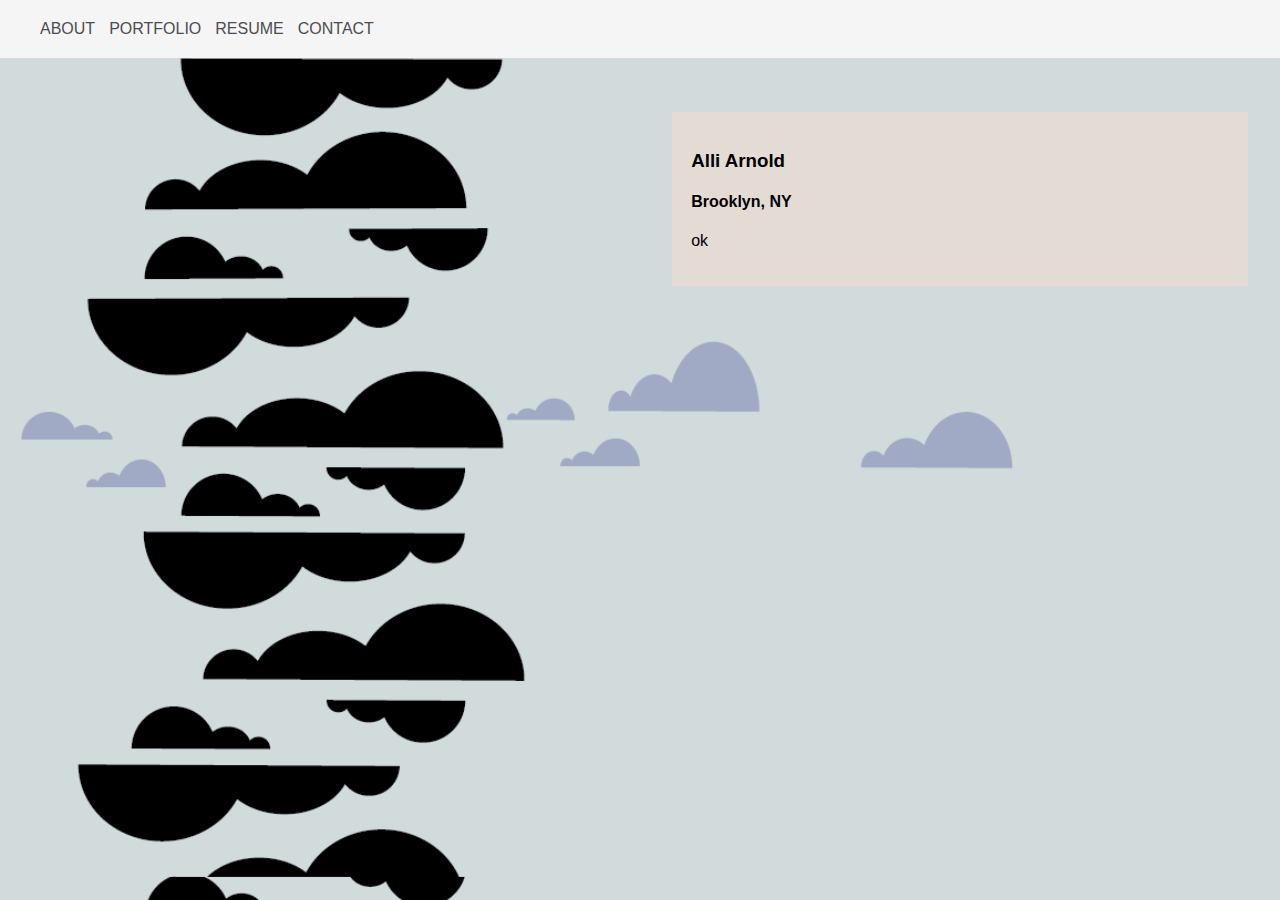
==== index.html @ 830f9111 "nav bar + homepage" ====
<!DOCTYPE html>
<head>
    <meta charset="utf-8">
    <!-- add viewport for general responsive design environment -->
    <meta name="viewport" content="width=device-width, initial-scale=1.0">
    <title>Alli Greentree</title>
      <!-- multi font call - select fonts and copy code block at fonts.google.com -->
    <link rel="preconnect" href="https://fonts.googleapis.com"> 
    <link rel="preconnect" href="https://fonts.gstatic.com" crossorigin>
    <link href="https://fonts.googleapis.com/css2?family=Comfortaa:wght@300;600&family=Permanent+Marker&family=Roboto+Mono:wght@300;400&family=Source+Sans+Pro:ital,wght@0,300;0,400;1,300;1,400&display=swap" rel="stylesheet">
    <link rel="preconnect" href="https://fonts.googleapis.com">
    <link rel="preconnect" href="https://fonts.gstatic.com" crossorigin>
    <link href="https://fonts.googleapis.com/css2?family=Karla&family=Quicksand:wght@300&family=Sacramento&display=swap" rel="stylesheet">
    <link rel="stylesheet" href="./style.css">
  </head>
  <body>
    <nav>
        <ul>
            <li>
                <a href="index.html" class="act">ABOUT</a>
            </li>
            <li>
                <a href="#">PORTFOLIO</a> <!-- DROP DOWN ART & DATA-->
            </li>
            <li>
                <a href="#">RESUME</a>
            </li>
            <li>
                <a href="#">CONTACT</a>
            </li>
        </ul>
    </nav>
    <section id="about">
        <div class="text">
            <h3>Alli Arnold</h3>
            <h4>Brooklyn, NY</h4>
            <p>ok</p>
        </div>
    </section>
    <script src="./main.js" type="module"></script>
  </body>
</html>
---- style.css ----
body {
    background-image: url("images/CloudHoriz.png");
    background-color: #ffff;
    height: 100%;
    background-repeat: repeat;
    background-size: cover;
    margin: 0%;
}

nav {
    background-color: whitesmoke;
    width: 100%;
    position: fixed;
    margin-top: -16px;
    top:0;
}

nav, nav li {
    display: inline;
    float: left;
    font-family: sans-serif;
    display: block;
    text-align: center;
    padding: 10px 14px 10px 0px;
}

nav li a {
    text-decoration: none;
    color:#4b4c52;
}

nav li > a:hover {
    color: red;
  }

nav > li > a.active {
    color: green;
}

section#about {
    display: grid;
    margin-top: 5em;
    grid-template-columns: 50% 50%;
}
section#about > .text {
    grid-column: 2/2;
    background-color: rgb(247,220,208, .5);
    margin: 5%;
}

div.text {
    padding: 3%;
    font-family: sans-serif;
}
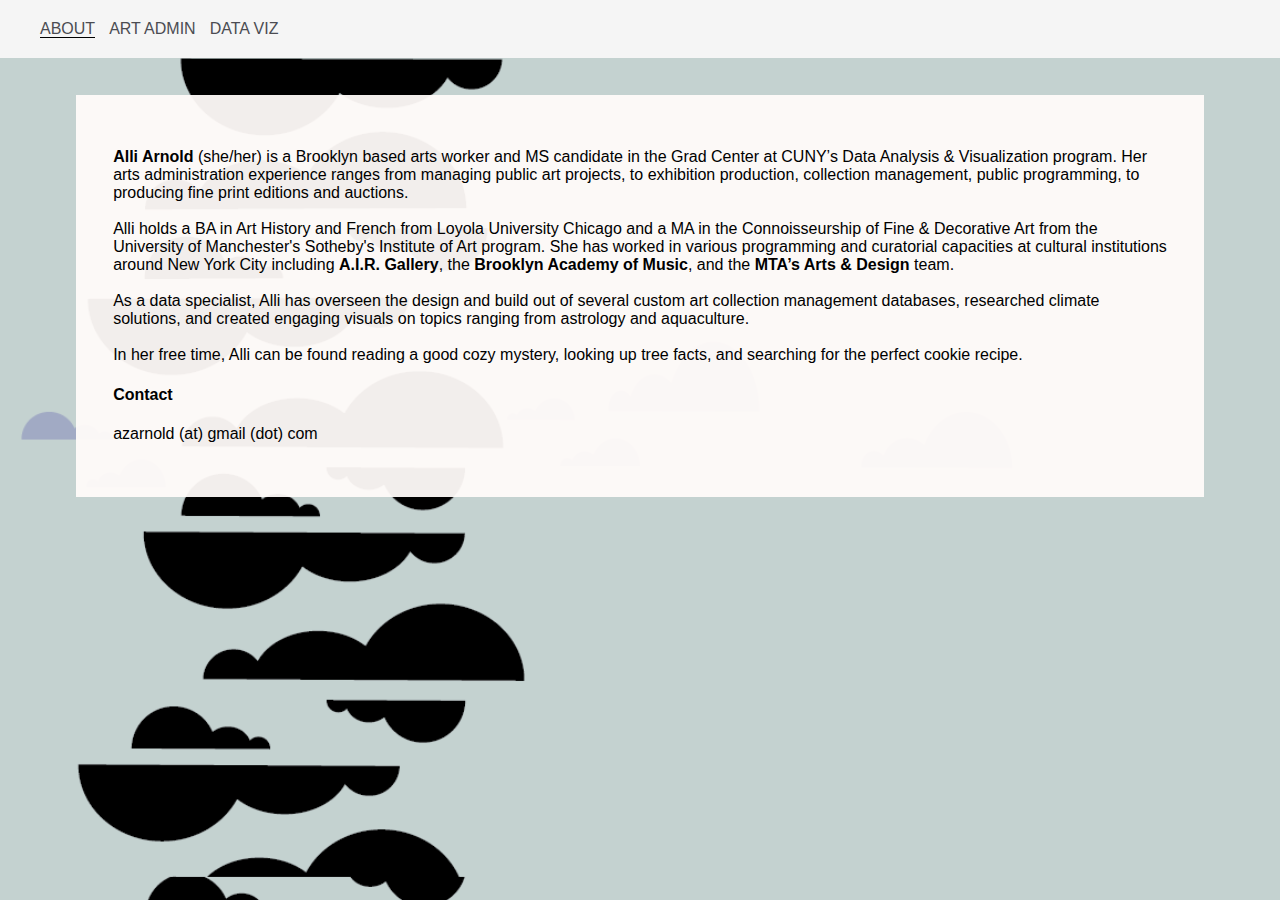
==== commit 57c15546: "updating website" ====
--- a/index.html
+++ b/index.html
@@ -13,30 +13,26 @@
     <link href="https://fonts.googleapis.com/css2?family=Karla&family=Quicksand:wght@300&family=Sacramento&display=swap" rel="stylesheet">
     <link rel="stylesheet" href="./style.css">
   </head>
-  <body>
+  <body id="index">
     <nav>
         <ul>
             <li>
-                <a href="index.html" class="act">ABOUT</a>
+                <a href="index.html" class="nav-link-wrapper active-nav-link">ABOUT</a>
             </li>
             <li>
-                <a href="#">PORTFOLIO</a> <!-- DROP DOWN ART & DATA-->
+                <a href="artprojects.html" class="nav-link-wrapper">ART ADMIN</a> <!-- DROP DOWN ART & DATA-->
             </li>
             <li>
-                <a href="#">RESUME</a>
-            </li>
-            <li>
-                <a href="#">CONTACT</a>
+                <a href="data.html" class="nav-link-wrapper">DATA VIZ</a>
             </li>
         </ul>
     </nav>
     <section id="about">
         <div class="text">
-            <h3>Alli Arnold</h3>
-            <h4>Brooklyn, NY</h4>
-            <p>ok</p>
+            <p><b>Alli Arnold</b> (she/her) is a Brooklyn based arts worker and MS candidate in the Grad Center at CUNY’s Data Analysis & Visualization program. Her arts administration experience ranges from managing public art projects, to exhibition production, collection management, public programming, to producing fine print editions and auctions.<br><br>Alli holds a BA in Art History and French from Loyola University Chicago and a MA in the Connoisseurship of Fine & Decorative Art from the University of Manchester's Sotheby's Institute of Art program. She has worked in various programming and curatorial capacities at cultural institutions around New York City including <b>A.I.R. Gallery</b>, the <b>Brooklyn Academy of Music</b>, and the <b>MTA’s Arts & Design</b> team.<br><br>As a data specialist, Alli has overseen the design and build out of several custom art collection management databases, researched climate solutions, and created engaging visuals on topics ranging from astrology and aquaculture.<br><br>In her free time, Alli can be found reading a good cozy mystery, looking up tree facts, and searching for the perfect cookie recipe.</p>
+            <h4>Contact</h4>
+            <p>azarnold (at) gmail (dot) com</p>
         </div>
     </section>
-    <script src="./main.js" type="module"></script>
   </body>
 </html>--- a/style.css
+++ b/style.css
@@ -1,11 +1,15 @@
 body {
-    background-image: url("images/CloudHoriz.png");
-    background-color: #ffff;
+    background-color: #c5d6d1;
     height: 100%;
     background-repeat: repeat;
     background-size: cover;
     margin: 0%;
 }
+
+body#index {
+    background-image: url("images/CloudHoriz.png");
+}
+/*nav styles */
 
 nav {
     background-color: whitesmoke;
@@ -33,18 +37,33 @@
     color: red;
   }
 
-nav > li > a.active {
-    color: green;
+.nav-link-wrapper {
+    border-bottom: 1px transparent;
+    transition: border-bottom 0.5s;
+}
+
+.nav-link-wrapper a {
+    color: #4b4c52;
+    text-decoration: none;
+    transition: color 0.5s;
+}
+
+.active-nav-link {
+    border-bottom: 1px solid black;
+}
+
+.active-nav-link a {
+    color: red important;
 }
 
 section#about {
     display: grid;
-    margin-top: 5em;
-    grid-template-columns: 50% 50%;
+    margin-top: 2em;
+    grid-template-columns: 1% 98% 1%;
 }
 section#about > .text {
     grid-column: 2/2;
-    background-color: rgb(247,220,208, .5);
+    background-color: rgba(255, 251, 249, 0.95);
     margin: 5%;
 }
 
@@ -52,3 +71,74 @@
     padding: 3%;
     font-family: sans-serif;
 }
+
+section#dataviz {
+    display: grid;
+    margin-top: 2em;
+    grid-template-columns: 1% 98% 1%;
+}
+section#dataviz > .text {
+    grid-column: 2/3;
+    background-color: rgba(255, 251, 249, 0.95);
+    margin: 5%;
+}
+
+section#artprojs {
+    display: grid;
+    margin-top: 2em;
+    grid-template-columns: 1% 98% 1%;
+}
+section#artprojs > .text {
+    grid-column: 2/3;
+    background-color: rgba(255, 251, 249, 0.95);
+    margin: 5%;
+}
+
+/* Portfolio styles */
+
+.portfolio-items-wrapper {
+    display: grid;
+    grid-template-columns: 1fr 1fr 1fr;
+}
+
+.portfolio-item-wrapper {
+    position: relative;
+}
+
+.portfolio-img-background {
+    height: 350px;
+    width: 100%;
+    background-size: cover;
+    background-position: center;
+    background-repeat: no-repeat;
+}
+
+.img-text-wrapper {
+    position: absolute;
+    top: 0;
+    display: flex;
+    flex-direction: column;
+    justify-content: center;
+    align-items: center;
+    height: 100%;
+    text-align: center;
+    padding-left: 50px;
+    padding-right: 50px;
+}   
+
+.img-text-wrapper .subtitle {
+    transition: 1s;
+    font-weight: 600;
+    color: transparent;
+}
+
+.img-text-wrapper:hover .subtitle {
+    font-weight: 600;
+    color: white;
+    background-color: black;
+}
+
+.img-darken {
+    transition: 1s; 
+    filter: brightness(20%);
+}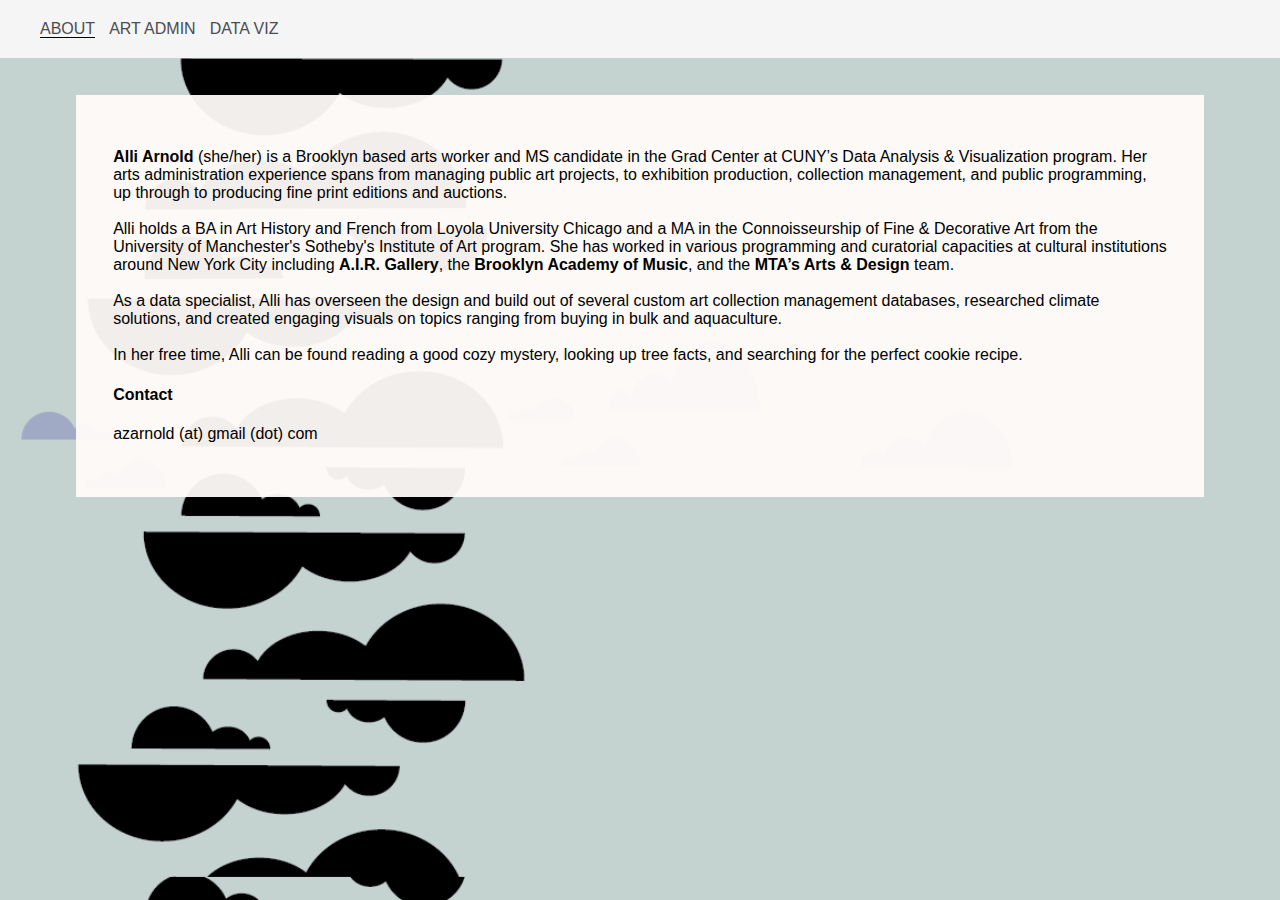
==== commit c82b454a: "minor text edits" ====
--- a/index.html
+++ b/index.html
@@ -29,7 +29,7 @@
     </nav>
     <section id="about">
         <div class="text">
-            <p><b>Alli Arnold</b> (she/her) is a Brooklyn based arts worker and MS candidate in the Grad Center at CUNY’s Data Analysis & Visualization program. Her arts administration experience ranges from managing public art projects, to exhibition production, collection management, public programming, to producing fine print editions and auctions.<br><br>Alli holds a BA in Art History and French from Loyola University Chicago and a MA in the Connoisseurship of Fine & Decorative Art from the University of Manchester's Sotheby's Institute of Art program. She has worked in various programming and curatorial capacities at cultural institutions around New York City including <b>A.I.R. Gallery</b>, the <b>Brooklyn Academy of Music</b>, and the <b>MTA’s Arts & Design</b> team.<br><br>As a data specialist, Alli has overseen the design and build out of several custom art collection management databases, researched climate solutions, and created engaging visuals on topics ranging from astrology and aquaculture.<br><br>In her free time, Alli can be found reading a good cozy mystery, looking up tree facts, and searching for the perfect cookie recipe.</p>
+            <p><b>Alli Arnold</b> (she/her) is a Brooklyn based arts worker and MS candidate in the Grad Center at CUNY’s Data Analysis & Visualization program. Her arts administration experience spans from managing public art projects, to exhibition production, collection management, and public programming, up through to producing fine print editions and auctions.<br><br>Alli holds a BA in Art History and French from Loyola University Chicago and a MA in the Connoisseurship of Fine & Decorative Art from the University of Manchester's Sotheby's Institute of Art program. She has worked in various programming and curatorial capacities at cultural institutions around New York City including <b>A.I.R. Gallery</b>, the <b>Brooklyn Academy of Music</b>, and the <b>MTA’s Arts & Design</b> team.<br><br>As a data specialist, Alli has overseen the design and build out of several custom art collection management databases, researched climate solutions, and created engaging visuals on topics ranging from buying in bulk and aquaculture.<br><br>In her free time, Alli can be found reading a good cozy mystery, looking up tree facts, and searching for the perfect cookie recipe.</p>
             <h4>Contact</h4>
             <p>azarnold (at) gmail (dot) com</p>
         </div>
--- a/style.css
+++ b/style.css
@@ -74,7 +74,7 @@
 
 section#dataviz {
     display: grid;
-    margin-top: 2em;
+    margin-top: 3em;
     grid-template-columns: 1% 98% 1%;
 }
 section#dataviz > .text {
@@ -83,9 +83,14 @@
     margin: 5%;
 }
 
+section#dataviz .text a{
+   text-decoration: none;
+   color: purple;
+}
+
 section#artprojs {
     display: grid;
-    margin-top: 2em;
+    margin-top: 3em;
     grid-template-columns: 1% 98% 1%;
 }
 section#artprojs > .text {
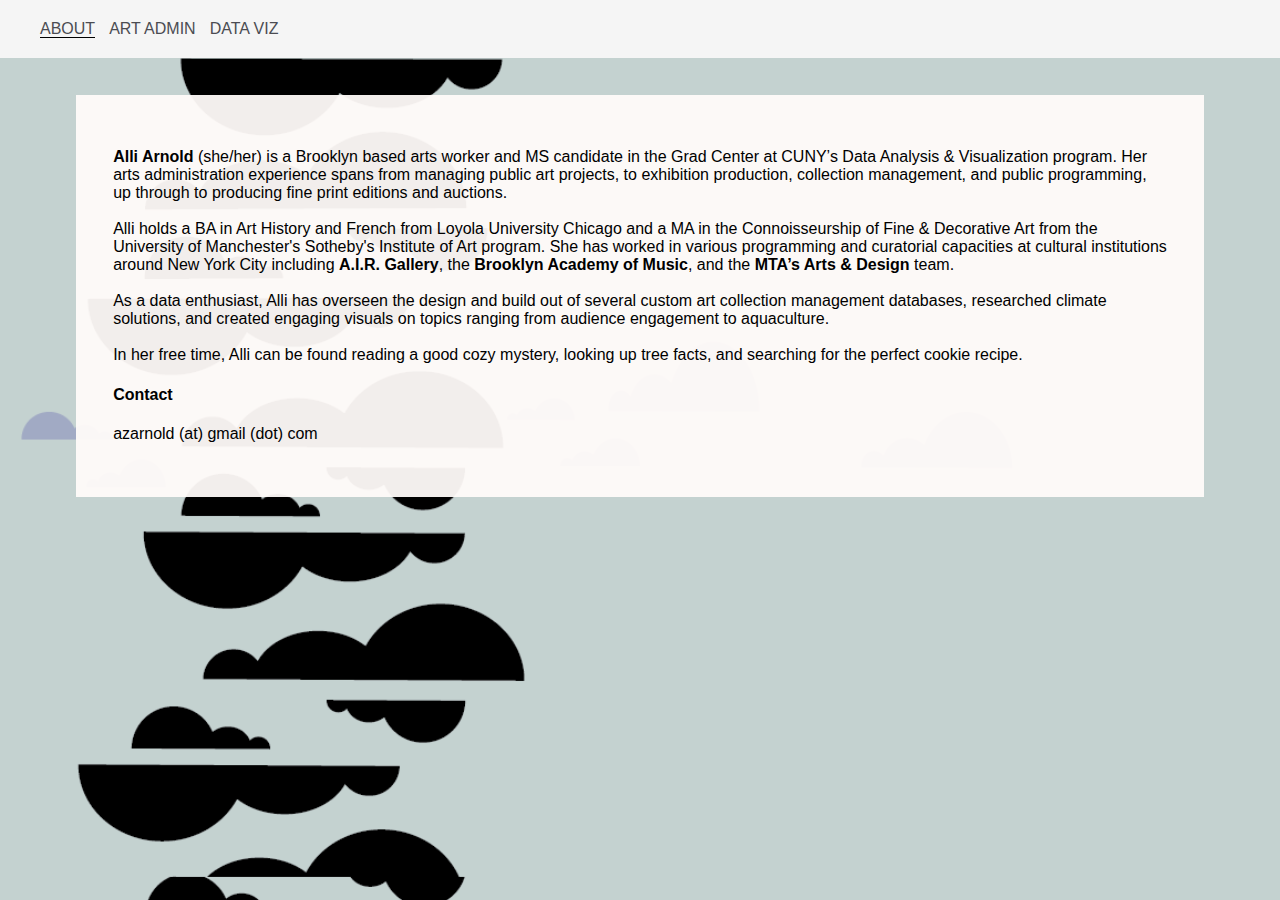
==== commit 4362b3da: "update index" ====
--- a/index.html
+++ b/index.html
@@ -29,7 +29,7 @@
     </nav>
     <section id="about">
         <div class="text">
-            <p><b>Alli Arnold</b> (she/her) is a Brooklyn based arts worker and MS candidate in the Grad Center at CUNY’s Data Analysis & Visualization program. Her arts administration experience spans from managing public art projects, to exhibition production, collection management, and public programming, up through to producing fine print editions and auctions.<br><br>Alli holds a BA in Art History and French from Loyola University Chicago and a MA in the Connoisseurship of Fine & Decorative Art from the University of Manchester's Sotheby's Institute of Art program. She has worked in various programming and curatorial capacities at cultural institutions around New York City including <b>A.I.R. Gallery</b>, the <b>Brooklyn Academy of Music</b>, and the <b>MTA’s Arts & Design</b> team.<br><br>As a data specialist, Alli has overseen the design and build out of several custom art collection management databases, researched climate solutions, and created engaging visuals on topics ranging from buying in bulk and aquaculture.<br><br>In her free time, Alli can be found reading a good cozy mystery, looking up tree facts, and searching for the perfect cookie recipe.</p>
+            <p><b>Alli Arnold</b> (she/her) is a Brooklyn based arts worker and MS candidate in the Grad Center at CUNY’s Data Analysis & Visualization program. Her arts administration experience spans from managing public art projects, to exhibition production, collection management, and public programming, up through to producing fine print editions and auctions.<br><br>Alli holds a BA in Art History and French from Loyola University Chicago and a MA in the Connoisseurship of Fine & Decorative Art from the University of Manchester's Sotheby's Institute of Art program. She has worked in various programming and curatorial capacities at cultural institutions around New York City including <b>A.I.R. Gallery</b>, the <b>Brooklyn Academy of Music</b>, and the <b>MTA’s Arts & Design</b> team.<br><br>As a data enthusiast, Alli has overseen the design and build out of several custom art collection management databases, researched climate solutions, and created engaging visuals on topics ranging from audience engagement to aquaculture.<br><br>In her free time, Alli can be found reading a good cozy mystery, looking up tree facts, and searching for the perfect cookie recipe.</p>
             <h4>Contact</h4>
             <p>azarnold (at) gmail (dot) com</p>
         </div>
--- a/style.css
+++ b/style.css
@@ -7,6 +7,10 @@
 }
 
 body#index {
+    background-image: url("images/CloudHoriz.png");
+}
+
+body#data {
     background-image: url("images/CloudHoriz.png");
 }
 /*nav styles */
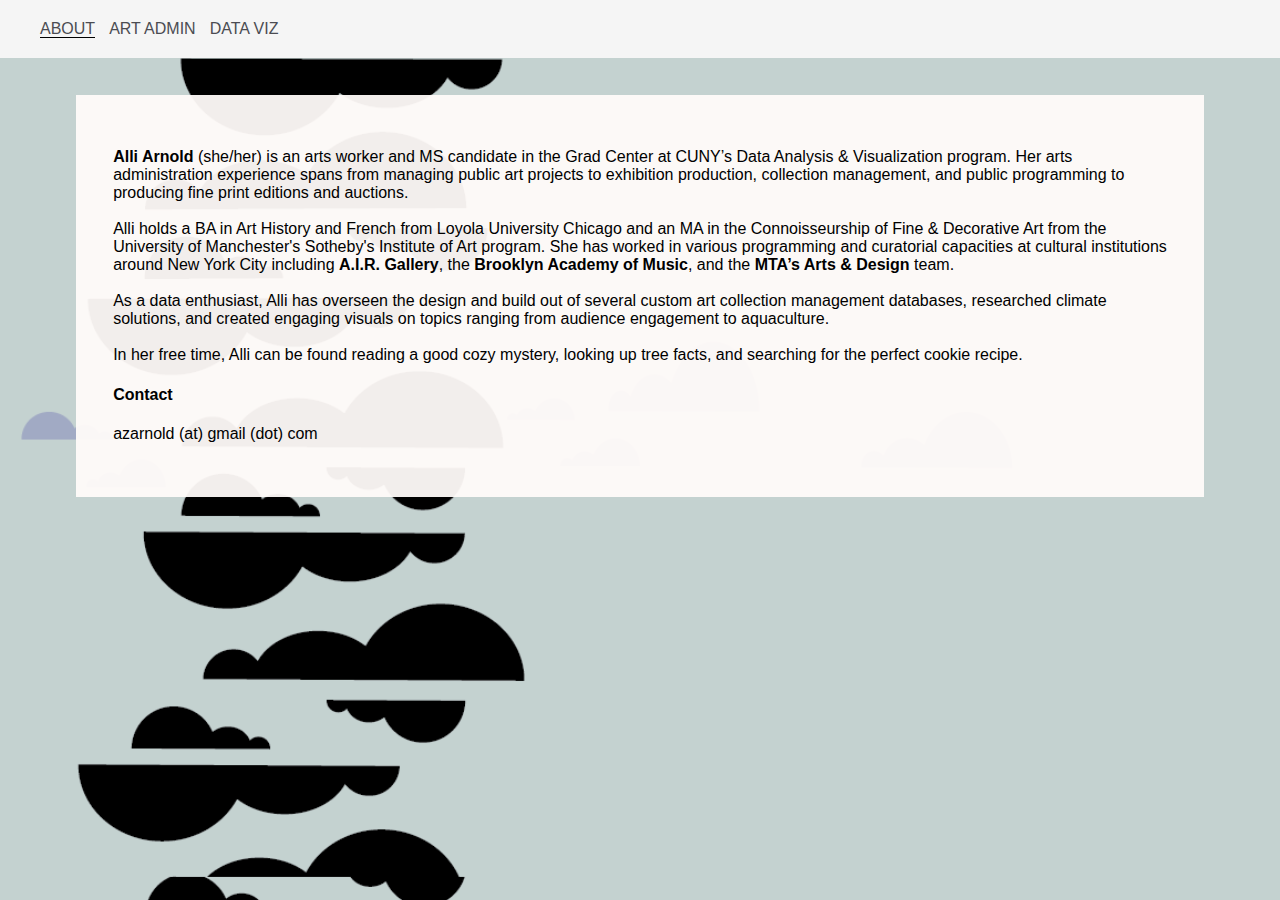
==== commit 5ba38574: "Update index.html" ====
--- a/index.html
+++ b/index.html
@@ -29,10 +29,10 @@
     </nav>
     <section id="about">
         <div class="text">
-            <p><b>Alli Arnold</b> (she/her) is a Brooklyn based arts worker and MS candidate in the Grad Center at CUNY’s Data Analysis & Visualization program. Her arts administration experience spans from managing public art projects, to exhibition production, collection management, and public programming, up through to producing fine print editions and auctions.<br><br>Alli holds a BA in Art History and French from Loyola University Chicago and a MA in the Connoisseurship of Fine & Decorative Art from the University of Manchester's Sotheby's Institute of Art program. She has worked in various programming and curatorial capacities at cultural institutions around New York City including <b>A.I.R. Gallery</b>, the <b>Brooklyn Academy of Music</b>, and the <b>MTA’s Arts & Design</b> team.<br><br>As a data enthusiast, Alli has overseen the design and build out of several custom art collection management databases, researched climate solutions, and created engaging visuals on topics ranging from audience engagement to aquaculture.<br><br>In her free time, Alli can be found reading a good cozy mystery, looking up tree facts, and searching for the perfect cookie recipe.</p>
+            <p><b>Alli Arnold</b> (she/her) is an arts worker and MS candidate in the Grad Center at CUNY’s Data Analysis & Visualization program. Her arts administration experience spans from managing public art projects to exhibition production, collection management, and public programming to producing fine print editions and auctions.<br><br>Alli holds a BA in Art History and French from Loyola University Chicago and an MA in the Connoisseurship of Fine & Decorative Art from the University of Manchester's Sotheby's Institute of Art program. She has worked in various programming and curatorial capacities at cultural institutions around New York City including <b>A.I.R. Gallery</b>, the <b>Brooklyn Academy of Music</b>, and the <b>MTA’s Arts & Design</b> team.<br><br>As a data enthusiast, Alli has overseen the design and build out of several custom art collection management databases, researched climate solutions, and created engaging visuals on topics ranging from audience engagement to aquaculture.<br><br>In her free time, Alli can be found reading a good cozy mystery, looking up tree facts, and searching for the perfect cookie recipe.</p>
             <h4>Contact</h4>
             <p>azarnold (at) gmail (dot) com</p>
         </div>
     </section>
   </body>
-</html>+</html>
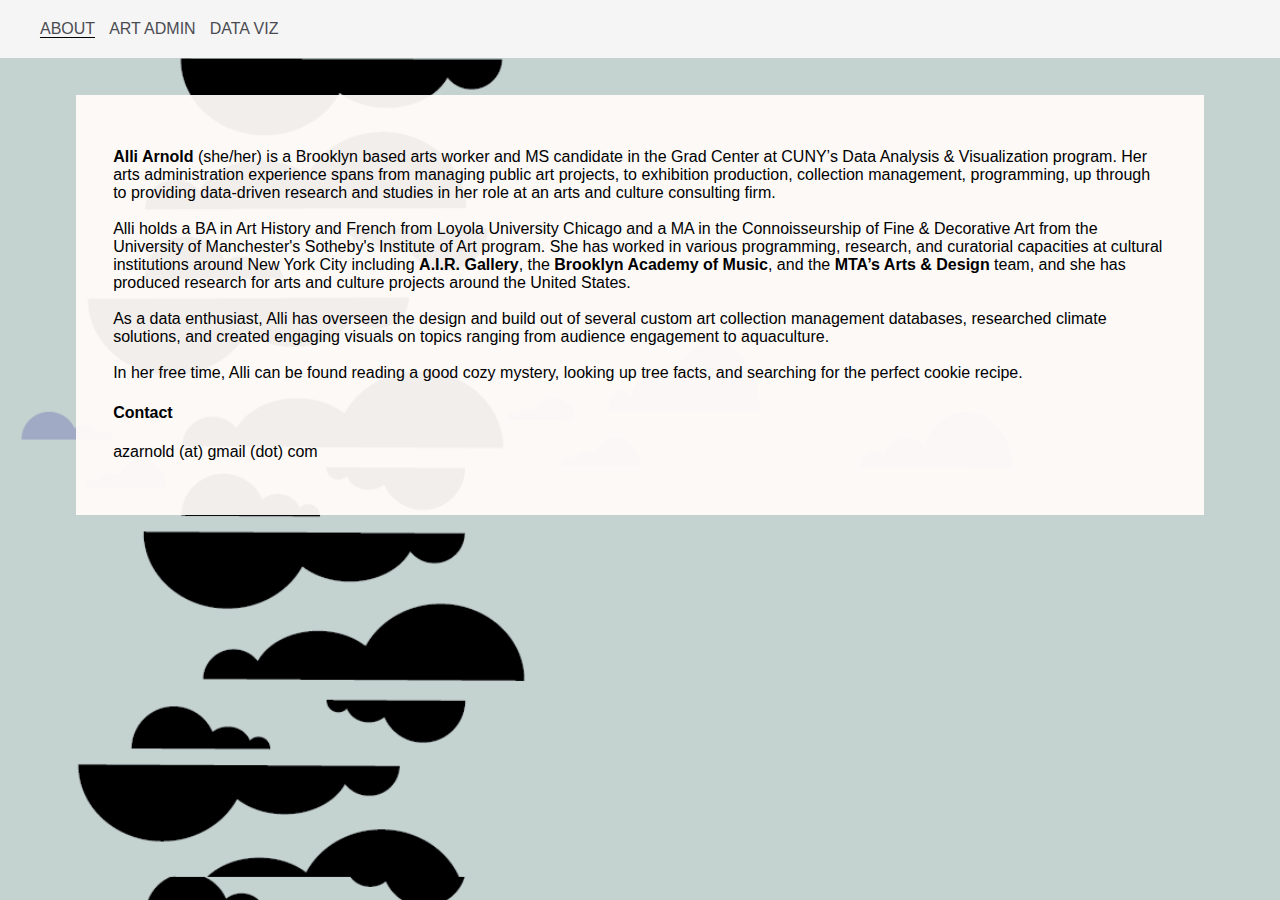
==== commit 0a1768f6: "updates!" ====
--- a/index.html
+++ b/index.html
@@ -29,10 +29,10 @@
     </nav>
     <section id="about">
         <div class="text">
-            <p><b>Alli Arnold</b> (she/her) is an arts worker and MS candidate in the Grad Center at CUNY’s Data Analysis & Visualization program. Her arts administration experience spans from managing public art projects to exhibition production, collection management, and public programming to producing fine print editions and auctions.<br><br>Alli holds a BA in Art History and French from Loyola University Chicago and an MA in the Connoisseurship of Fine & Decorative Art from the University of Manchester's Sotheby's Institute of Art program. She has worked in various programming and curatorial capacities at cultural institutions around New York City including <b>A.I.R. Gallery</b>, the <b>Brooklyn Academy of Music</b>, and the <b>MTA’s Arts & Design</b> team.<br><br>As a data enthusiast, Alli has overseen the design and build out of several custom art collection management databases, researched climate solutions, and created engaging visuals on topics ranging from audience engagement to aquaculture.<br><br>In her free time, Alli can be found reading a good cozy mystery, looking up tree facts, and searching for the perfect cookie recipe.</p>
+            <p><b>Alli Arnold</b> (she/her) is a Brooklyn based arts worker and MS candidate in the Grad Center at CUNY’s Data Analysis & Visualization program. Her arts administration experience spans from managing public art projects, to exhibition production, collection management, programming, up through to providing data-driven research and studies in her role at an arts and culture consulting firm.<br><br>Alli holds a BA in Art History and French from Loyola University Chicago and a MA in the Connoisseurship of Fine & Decorative Art from the University of Manchester's Sotheby's Institute of Art program. She has worked in various programming, research, and curatorial capacities at cultural institutions around New York City including <b>A.I.R. Gallery</b>, the <b>Brooklyn Academy of Music</b>, and the <b>MTA’s Arts & Design</b> team, and she has produced research for arts and culture projects around the United States.<br><br>As a data enthusiast, Alli has overseen the design and build out of several custom art collection management databases, researched climate solutions, and created engaging visuals on topics ranging from audience engagement to aquaculture.<br><br>In her free time, Alli can be found reading a good cozy mystery, looking up tree facts, and searching for the perfect cookie recipe.</p>
             <h4>Contact</h4>
             <p>azarnold (at) gmail (dot) com</p>
         </div>
     </section>
   </body>
-</html>
+</html>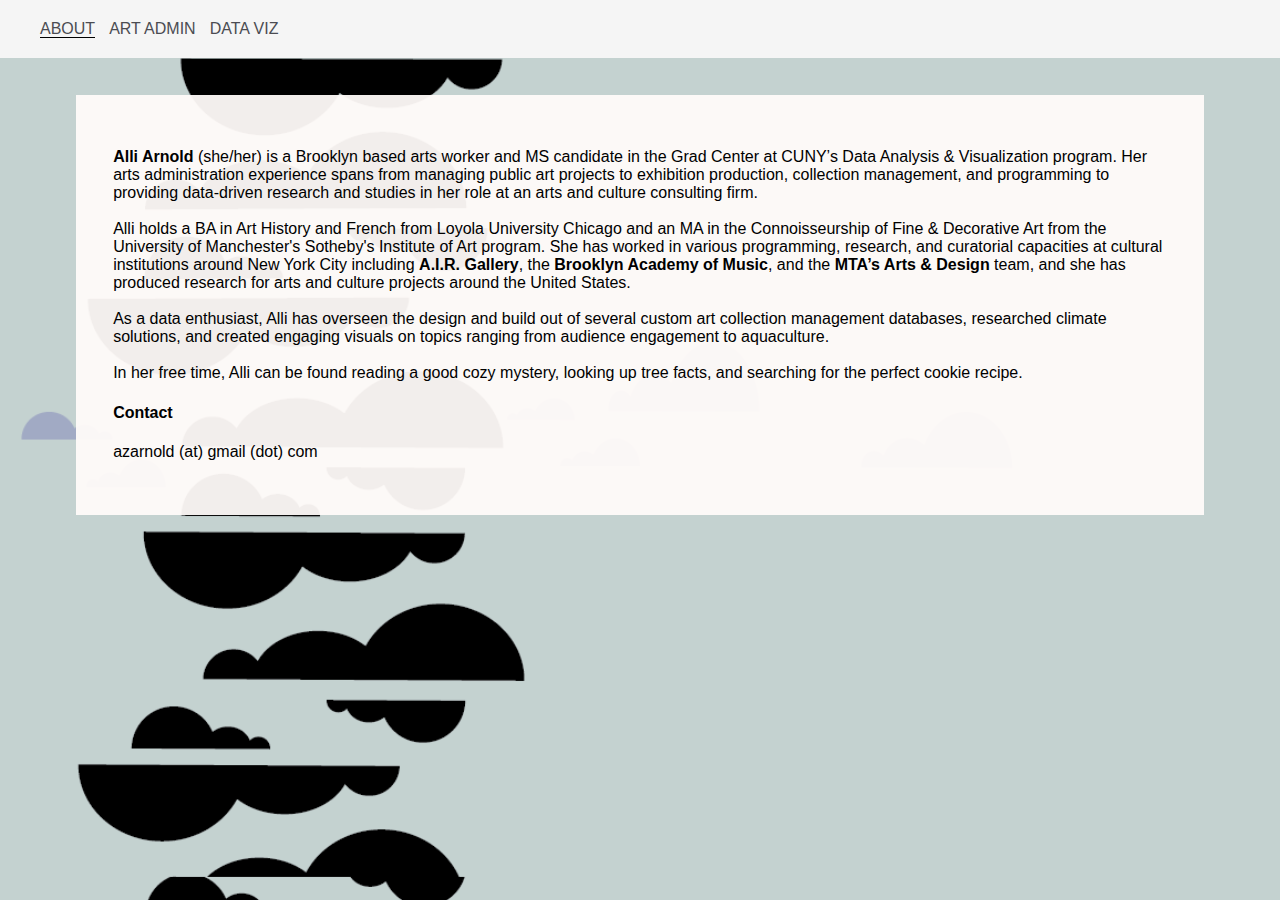
==== commit 847c74bb: "Update index.html" ====
--- a/index.html
+++ b/index.html
@@ -29,10 +29,10 @@
     </nav>
     <section id="about">
         <div class="text">
-            <p><b>Alli Arnold</b> (she/her) is a Brooklyn based arts worker and MS candidate in the Grad Center at CUNY’s Data Analysis & Visualization program. Her arts administration experience spans from managing public art projects, to exhibition production, collection management, programming, up through to providing data-driven research and studies in her role at an arts and culture consulting firm.<br><br>Alli holds a BA in Art History and French from Loyola University Chicago and a MA in the Connoisseurship of Fine & Decorative Art from the University of Manchester's Sotheby's Institute of Art program. She has worked in various programming, research, and curatorial capacities at cultural institutions around New York City including <b>A.I.R. Gallery</b>, the <b>Brooklyn Academy of Music</b>, and the <b>MTA’s Arts & Design</b> team, and she has produced research for arts and culture projects around the United States.<br><br>As a data enthusiast, Alli has overseen the design and build out of several custom art collection management databases, researched climate solutions, and created engaging visuals on topics ranging from audience engagement to aquaculture.<br><br>In her free time, Alli can be found reading a good cozy mystery, looking up tree facts, and searching for the perfect cookie recipe.</p>
+            <p><b>Alli Arnold</b> (she/her) is a Brooklyn based arts worker and MS candidate in the Grad Center at CUNY’s Data Analysis & Visualization program. Her arts administration experience spans from managing public art projects to exhibition production, collection management, and programming to providing data-driven research and studies in her role at an arts and culture consulting firm.<br><br>Alli holds a BA in Art History and French from Loyola University Chicago and an MA in the Connoisseurship of Fine & Decorative Art from the University of Manchester's Sotheby's Institute of Art program. She has worked in various programming, research, and curatorial capacities at cultural institutions around New York City including <b>A.I.R. Gallery</b>, the <b>Brooklyn Academy of Music</b>, and the <b>MTA’s Arts & Design</b> team, and she has produced research for arts and culture projects around the United States.<br><br>As a data enthusiast, Alli has overseen the design and build out of several custom art collection management databases, researched climate solutions, and created engaging visuals on topics ranging from audience engagement to aquaculture.<br><br>In her free time, Alli can be found reading a good cozy mystery, looking up tree facts, and searching for the perfect cookie recipe.</p>
             <h4>Contact</h4>
             <p>azarnold (at) gmail (dot) com</p>
         </div>
     </section>
   </body>
-</html>+</html>
